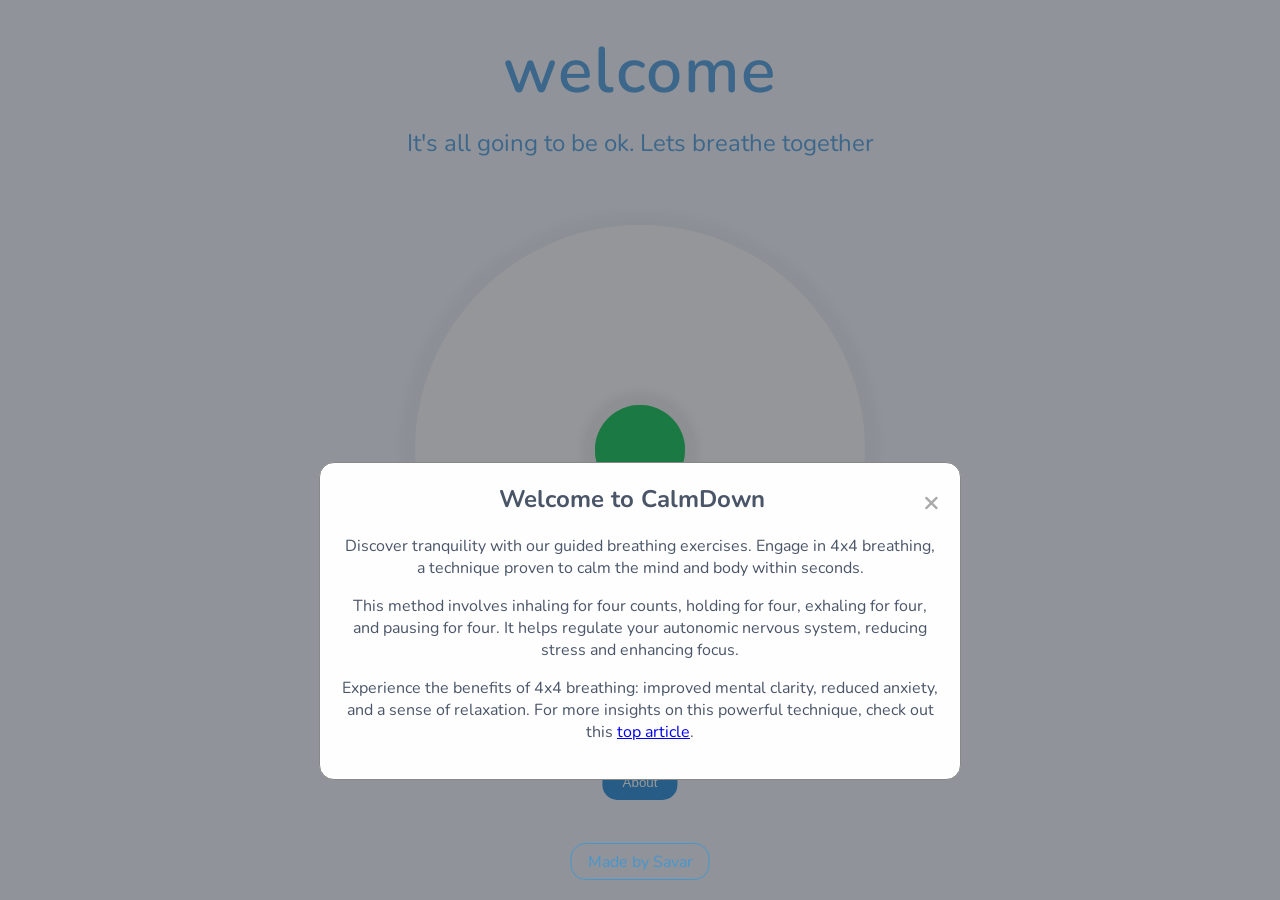
==== index.html @ cb13e7f4 "new instructions" ====
<!DOCTYPE html>
<html lang="en">
<head>
    <meta name="viewport" content="width=device-width, initial-scale=1.0">
    <title>CalmDown: Find Your Calm with Guided Breathing Exercises | CalmDown</title>
    <meta name="description" content="CalmDown helps you reduce anxiety and enhance relaxation with guided breathing exercises and soothing visuals. Track your progress and stay accountable to your calming practices.">
    <link rel="canonical" href="https://calmdown.me">
    <meta name="robots" content="index, follow">
    <meta property="og:title" content="CalmDown: Find Your Calm with Guided Breathing Exercises">
    <meta property="og:description" content="Reduce anxiety and enhance relaxation with guided breathing exercises and soothing visuals.">
    <meta property="og:url" content="https://calmdown.me">
    <meta property="og:type" content="website">
    <meta name="twitter:card" content="summary_large_image">
    <meta name="twitter:title" content="CalmDown: Find Your Calm with Guided Breathing Exercises">
    <meta name="twitter:description" content="Reduce anxiety and enhance relaxation with guided breathing exercises and soothing visuals.">
    <link rel="stylesheet" href="styles/styles.css">
        <link rel="stylesheet" href="styles/mobilestyles.css">
    <link href="https://fonts.googleapis.com/css2?family=Nunito:wght@300;400;600;700&display=swap" rel="stylesheet">
    <link rel="icon" href="media/img/icon.png" type="image/png">
</head>
<body>
    <div id="calmSubtitle">It's all going to be ok. Lets breathe together</div>
    
    <div id="calmTitle">welcome</div>

    <!-- Instructions Modal -->
<!-- Updated Instructions Modal -->
<div id="instructions-modal" class="modal">
    <div class="modal-content">
        <span id="close-instructions" class="close">&times;</span>
        <h2>Welcome to CalmDown</h2>
        <p>Discover tranquility with our guided breathing exercises. Engage in 4x4 breathing, a technique proven to calm the mind and body within seconds.</p>
        <p>This method involves inhaling for four counts, holding for four, exhaling for four, and pausing for four. It helps regulate your autonomic nervous system, reducing stress and enhancing focus.</p>
        <p>Experience the benefits of 4x4 breathing: improved mental clarity, reduced anxiety, and a sense of relaxation. For more insights on this powerful technique, check out this <a href="https://www.medicinenet.com/why_do_navy_seals_use_box_breathing/article.htm" target="_blank">top article</a>.</p>
    </div>
</div>

    <!-- Open Instructions Button -->
    <button id="open-instructions">About</button>

    <div id="link">
        <a href="https://savarsareen.com" target="_blank">Made by Savar</a>
    </div>

    <div id="app">
        <div id="breather-extension-overlay">
            <div id="breather-extension-content">
                <!-- <div id="exercise-selector" style="margin-top: 15px;">
                    <label for="exercise-dropdown">Choose Exercise:</label>
                    <select id="exercise-dropdown">
                        <option value="anxiety">Box Breathing (4-4-4-4)</option>
                        <option value="deepRelax">Deep Relaxation (5-5-5-5)</option>
                    </select>
                </div> -->

                <div class="circle-container">
                    <div id="breather-extension-circle"></div>
                    <div id="breather-extension-outline-circle-small"></div>
                    <div id="breather-extension-outline-circle-big"></div>
                </div>

                <div id="breather-extension-instruction"> </div>
                <div id="breather-extension-timer"></div>

                <button id="breather-extension-toggle-button">Start</button>

                <div id="points-display"></div>
                <div id="cycle-display"></div>

                <!-- <button id="dark-mode-toggle">Toggle Dark Mode</button> -->

                <!-- Add this within the body, preferably inside #breather-extension-content -->
                <audio id="guided-audio" src="media/audio/guided_breathing.mp3" preload="auto"></audio>
            </div>
        </div>
    </div>

    <!-- Countdown Overlay -->
    <div id="countdown-overlay">
        <div id="countdown-timer">starting...</div>
    </div>

    <script src="app/animationManager.js"></script>
    <script src="app/app.js"></script>
</body>
</html>
---- styles/styles.css ----
/* Global styles */
body {
  font-family: "Nunito", "Google Sans", sans-serif;
  color: #4a5568;
  margin: 0;
  padding: 0;
  transition: background-color 0.3s ease, color 0.3s ease;
  background-color: #f7fafc;
}

h2 {
  margin-top: 0;
}

#calmTitle {
  position: fixed;
  font-weight: 600;
  font-size: clamp(3rem, 6vw, 4rem);
  letter-spacing: 0.03em;
  top: 3%;
  left: 50%;
  transform: translateX(-50%);
  color: #4299e1;
  opacity: 0.8;
  z-index: 2147483659;
  text-align: center;
  transition: all 0.3s ease;
}

#calmSubtitle {  
  position: fixed;
  font-weight: 400;
  font-size: clamp(1.5rem, 2.5vw, 1.2rem);
  top: 13%;
  left: 50%;
  width: 70%;
  padding: 10px;
  color: #4299e1;
  opacity: 0.8;
  z-index: 2147483659;
  text-align: center;
  transform: translateX(-50%);
  transition: all 0.3s ease;
}

#breather-extension-overlay {
  background: #e6f7ff;
}

.dark-mode #breather-extension-overlay {
  background: #1e1612e6 !important;
  background: linear-gradient(135deg, #e6f7ff 0%, #ccddee 100%);
}

/* Overlay styles */
#breather-extension-overlay {
  position: fixed;
  inset: 0;
  background: #f0f5ff;
  display: flex;
  justify-content: center;
  align-items: center;
  z-index: 21477;
  opacity: 1;
  transition: opacity 0.3s ease-in-out, background-color 0.3s ease;
}

#breather-extension-content {
  position: relative;
  width: 100%;
  height: 100%;
  display: flex;
  flex-direction: column;
  align-items: center;
  justify-content: center;
}

.circle-container {
  position: fixed;
  display: flex;
  width: 80vmin;
  height: 80vmin;
  justify-content: center;
  align-items: center;
}

#breather-extension-circle,
#breather-extension-outline-circle-small,
#breather-extension-outline-circle-big {
  position: absolute;
  border-radius: 100%;
}

#breather-extension-circle,
#breather-extension-outline-circle-small {
  width: 10vmin;
  height: 10vmin;
}

#breather-extension-circle {
  background: #2ecc70c8;
  transition: all 4s ease-in-out, background-color 0.3s ease;
  z-index: 3;
}

#breather-extension-outline-circle-small {
  opacity: 0.1;
  background: #fff;
  z-index: 2;
}

#breather-extension-outline-circle-big {
  width: 50vmin;
  height: 50vmin;
  opacity: 0.5;
  background: #fff;
  z-index: 1;
  box-shadow:  0 0 10px 1.5vmin rgba(0, 0, 0, 0.05);
}

#breather-extension-instruction,
#breather-extension-timer {
  position: absolute;
  text-align: center;
  width: 80%;
  left: 10%;
  transition: all 0.3s ease;
}

#breather-extension-instruction {
  bottom: 30%;
  font-size: clamp(3vh, 3vw, 3vh);
  font-weight: normal;
  z-index: 9999;
  opacity: 0.6;
  transition: all 0.3s ease;
}

#breather-extension-timer {
  position: fixed;
  bottom: 50%;
  left: 50%;
  transform: translate(-50%, -30%);
  font-size: clamp(2vh, 2vw, 3vh);
  font-weight: bold;
  z-index: 9999;
  opacity: 0.6;
  width: 2.2rem;
  height: 2.2rem;
  padding: 1px;
  border-radius: 50%;
  cursor: pointer;
  transition: all 0.3s ease, background-color 0.3s ease, box-shadow 0.3s ease;
  display: flex;
  justify-content: center;
  align-items: center;
  -webkit-user-select: none;  /* Chrome all / Safari all */
  -moz-user-select: none;     /* Firefox all */
  -ms-user-select: none;      /* IE 10+ */
  user-select: none;          /* Likely future */
}

#breather-extension-timer:hover {
  opacity: .7;
  background-color: #e85b286a;
  box-shadow: 0 0 0.25em 0.25em rgba(0, 0, 0, 0.05);
}

#breather-extension-timer:active {
  animation: color 1.5s ease-out;
  animation-iteration-count: infinite;
}

@keyframes color {
  0% {
    color: #bcd7ef;
    box-shadow: 0 0 0.125em 0.125em rgba(0, 0, 0, 0.05);
  }
  50% {
    color: #000;
    box-shadow: 0 0 0.25em 0.25em rgba(0, 0, 0, 0.1);
  }
  100% {
    color: #bcd7ef;
    box-shadow: 0 0 0.125em 0.125em rgba(0, 0, 0, 0.05);
  }
}

#breather-extension-toggle-button {
  position: fixed;
  top: 50%;
  left: 50%;
  padding: 0.5em;
  font-size: 1.3rem;
  font-weight: bold;
  height: 10vmin;
  width: 10vmin;
  border: none;
  color: white;
  cursor: pointer;
  border-radius: 100%;
  z-index: 99999;
  background-color: #2ecc71;
  box-shadow:  0 0 10px 1.5vmin rgba(0, 0, 0, 0.05);
  transform: translate(-50%, -50%);
  transition: all 0.1s ease;
  color: #00000000;
}

#breather-extension-toggle-button:hover {
  transform: translate(-50%, -50%) scale(1.05);
  box-shadow: inset 6px rgba(0, 0, 0, 0.4);
  opacity: .7;
  transition: all 0.1s ease;
}

.dark-mode #breather-extension-toggle-button:hover {
  opacity: .7;
  transition: all 0.1s ease;
}

#breather-extension-toggle-button.stop {
  background-color: #e85b28;
}

@keyframes pulse {
  0% {
    transform: translate(-50%, -50%) scale(1);
  }
  50% {
    transform: translate(-50%, -50%) scale(1.05);
  }
  100% {
    transform: translate(-50%, -50%) scale(1);
  }
}

#breather-extension-toggle-button.pulsing {
  animation: pulse 1s infinite;
}


/* Dark mode styles */  
body.dark-mode {
  color: #e0e0e0;
}

.dark-mode #breather-extension-overlay {
  background: #1e1612e6 !important;
  background: linear-gradient(135deg, #f0f5ff 0%, #e0eafc 100%);
}

.dark-mode #breather-extension-circle {
  background: #2196F3;
}

.dark-mode #breather-extension-outline-circle-small,
.dark-mode #breather-extension-outline-circle-big {
  background: #6e6c66;
}

.dark-mode #breather-extension-toggle-button {
  background-color: #2ba520bd;
  color: #00000000;
}

.dark-mode #breather-extension-toggle-button.stop {
  background-color: #e24e53;
  color: #00000000;
}


footer {
  z-index: 214748365999; /* Increased z-index to be above the overlay */
  position: fixed;
  margin: 0;
  font-size: clamp(.8rem, 1vw, 1rem);
  margin-left: 20px;
  right: 23px;
  bottom: 15px;
}

#link {
  position: fixed;
  bottom: 20px;
  left: 50%;
  z-index: 2147483648;
  padding: 0.4em 1em;
  border-radius: 15px;
  font-size: 1rem;
  text-align: center;
  opacity: .8;
  border: #3498db 1px solid;
  transform: translateX(-50%);
  transition: all 0.3s ease;
}

#link a {
  color: #3498db;
  text-decoration: none;
}

#link:hover {
  background-color: white;
  font-size: 1.1rem;
  transform: all 0.5s ease;
}

body.dark-mode #link {
  border-color: #f5f5f5;
}

body.dark-mode #link a {
  color: #f5f5f5;
}

#countdown-overlay {
  position: fixed;
  top: 0;
  left: 0;
  width: 100vw;
  height: 100vh;
  background-color: rgba(240, 245, 255, 0.9);
  display: flex;
  flex-direction: column;
  justify-content: center;
  align-items: center;
  z-index: 2147483648;
  opacity: 0;
  pointer-events: none;
  transition: opacity 0.3s ease;
}

#countdown-overlay > * {
  position: absolute;
  top: 50%;
  left: 50%;
  transform: translate(-50%, -50%);
}

#countdown-overlay.visible {
  opacity: 1;
  pointer-events: auto;
}

#countdown-message {
  top: 40%;
  text-align: center;
  font-size: 1.6rem;
  margin-bottom: 20px;
  transition: all 0.3s ease;
}

#countdown-timer {
  font-size: 3rem;
  font-weight: bold;
  transition: all 0.3s ease;
}

.dark-mode #countdown-overlay {
  background-color: rgba(0, 0, 0, 0.8);
}

@keyframes breathe {
  0%, 100% { transform: scale(1); opacity: 1; }
  50% { transform: scale(1.1) translateX(0) translatey(0); opacity: .7; }
}


/* Modal styles */
.modal {
    display: none;
    position: fixed;
    z-index: 2147483649;
    left: 0;
    top: 0;
    width: 100%;
    height: 100%;
    overflow: auto;
    background-color: rgba(0,0,0,0.4);
    transition: opacity 0.3s ease;
    opacity: 0;
    pointer-events: none;
}

.modal.visible {
    display: block;
    opacity: 1;
    pointer-events: auto;
}

.modal-content {
    text-align: center;
    
    background-color: #fefefe;
    top: 30%;
    margin: 15% auto;
    padding: 20px;
    border: 1px solid #888;
    width: 80%;
    max-width: 600px;
    border-radius: 15px;
    position: relative;
}

.close {
    color: #aaa;
    float: right;
    font-size: 28px;
    font-weight: bold;
    cursor: pointer;
}

.close:hover,
.close:focus {
    color: #000;
    text-decoration: none;
    cursor: pointer;
}

#open-instructions {
    position: fixed;
    bottom: 100px;
    right: 50%;
    transform: translateX(50%);
    padding: 10px 20px;
    background-color: #4299e1;
    color: white;
    border: none;
    border-radius: 15px;
    cursor: pointer;
    z-index: 999999;
}

#open-instructions:hover {
    background-color: #3182ce;
}

/* Dark mode styles for modal */
.dark-mode .modal-content {
    background-color: #2d3748;
    color: #f7fafc;
}

.dark-mode .close {
    color: #f7fafc;
}

.dark-mode .close:hover,
.dark-mode .close:focus {
    color: #fff;
}

.dark-mode #open-instructions {
    background-color: #2b6cb0;
}

.dark-mode #open-instructions:hover {
    background-color: #2c5282;
}
---- styles/mobilestyles.css ----
/* Media queries for responsiveness */
@media (max-width: 767px) {
  #link { 
    bottom: 10px;
    font-size: 1rem; /* Slightly increased from 0.9rem */
  }

  #breather-extension-toggle-button {
    font-size: 1.1rem; /* Slightly increased from 1rem */
    padding: 0.5rem 0;
    color: #00000000;
  }

  #breather-extension-circle, #breather-extension-outline-circle-small, #breather-extension-toggle-button {
    width: 15vmin;
    height: 15vmin;
  }
  
  #breather-extension-outline-circle-big {
    width: 60vmin;
    height: 60vmin;
  }


  #calmTitle, #breather-extension-instruction {
    font-size: clamp(2.5rem, 4vw, 3.5rem); /* Increased from 2rem, 4vw, 3rem */
    top: 9%;
    width: 80%;
  }

  #calmSubtitle, #breather-extension-timer {
    font-size: clamp(1.7rem, 2.5vw, 1.7rem); 
    top: 20%; 
  }
  
  #open-instructions {
    font-size: .8rem;
    bottom: 55px;
  }
  
  #link {
    font-size: .9rem;
    bottom: 10px;
  }
}
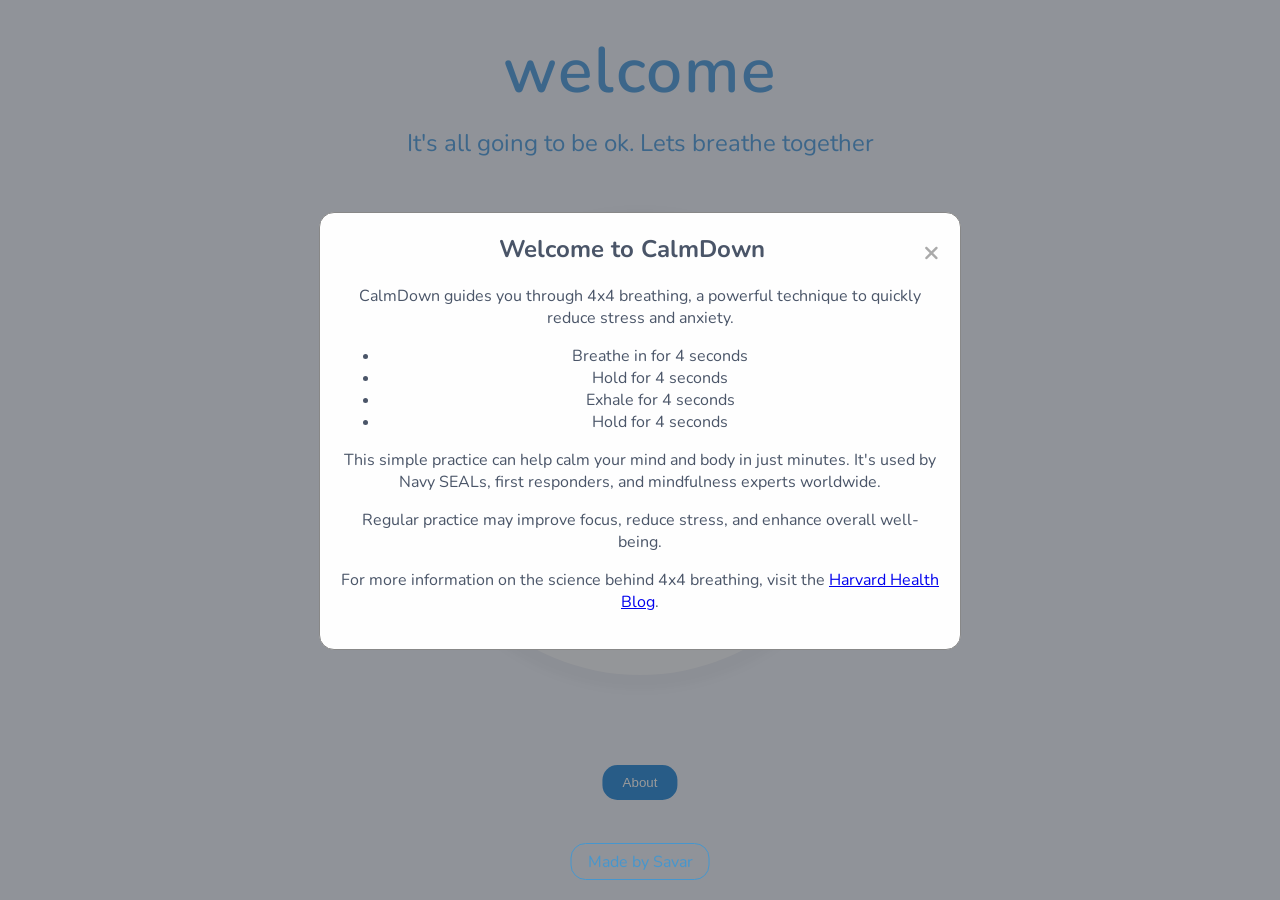
==== commit 6fc980d0: "I meant about" ====
--- a/index.html
+++ b/index.html
@@ -28,10 +28,17 @@
 <div id="instructions-modal" class="modal">
     <div class="modal-content">
         <span id="close-instructions" class="close">&times;</span>
-        <h2>Welcome to CalmDown</h2>
-        <p>Discover tranquility with our guided breathing exercises. Engage in 4x4 breathing, a technique proven to calm the mind and body within seconds.</p>
-        <p>This method involves inhaling for four counts, holding for four, exhaling for four, and pausing for four. It helps regulate your autonomic nervous system, reducing stress and enhancing focus.</p>
-        <p>Experience the benefits of 4x4 breathing: improved mental clarity, reduced anxiety, and a sense of relaxation. For more insights on this powerful technique, check out this <a href="https://www.medicinenet.com/why_do_navy_seals_use_box_breathing/article.htm" target="_blank">top article</a>.</p>
+          <h2>Welcome to CalmDown</h2>
+  <p>CalmDown guides you through 4x4 breathing, a powerful technique to quickly reduce stress and anxiety.</p>
+  <ul>
+    <li>Breathe in for 4 seconds</li>
+    <li>Hold for 4 seconds</li>
+    <li>Exhale for 4 seconds</li>
+    <li>Hold for 4 seconds</li>
+  </ul>
+  <p>This simple practice can help calm your mind and body in just minutes. It's used by Navy SEALs, first responders, and mindfulness experts worldwide.</p>
+  <p>Regular practice may improve focus, reduce stress, and enhance overall well-being.</p>
+  <p>For more information on the science behind 4x4 breathing, visit the <a href="https://www.health.harvard.edu/blog/ease-anxiety-and-stress-take-a-deep-breath-2018042313646" target="_blank" rel="noopener noreferrer">Harvard Health Blog</a>.</p>
     </div>
 </div>
 
--- a/styles/styles.css
+++ b/styles/styles.css
@@ -393,7 +393,7 @@
     text-align: center;
     
     background-color: #fefefe;
-    top: 30%;
+    top: 20px;
     margin: 15% auto;
     padding: 20px;
     border: 1px solid #888;
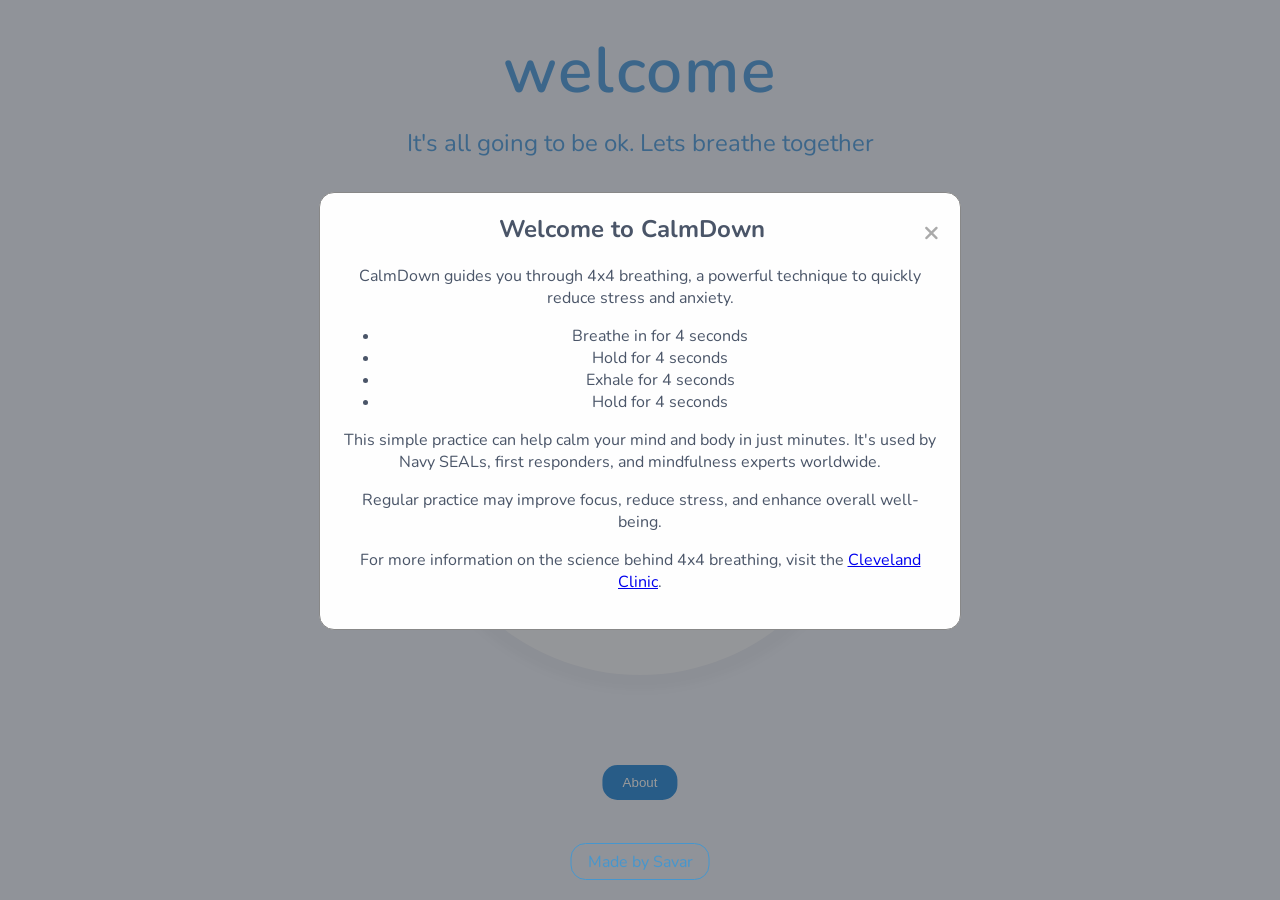
==== commit f5f08d92: "updated about with wokring links" ====
--- a/index.html
+++ b/index.html
@@ -38,7 +38,7 @@
   </ul>
   <p>This simple practice can help calm your mind and body in just minutes. It's used by Navy SEALs, first responders, and mindfulness experts worldwide.</p>
   <p>Regular practice may improve focus, reduce stress, and enhance overall well-being.</p>
-  <p>For more information on the science behind 4x4 breathing, visit the <a href="https://www.health.harvard.edu/blog/ease-anxiety-and-stress-take-a-deep-breath-2018042313646" target="_blank" rel="noopener noreferrer">Harvard Health Blog</a>.</p>
+  <p>For more information on the science behind 4x4 breathing, visit the <a href="https://health.clevelandclinic.org/box-breathing-benefits" target="_blank" rel="noopener noreferrer">Cleveland Clinic</a>.</p>
     </div>
 </div>
 
--- a/styles/styles.css
+++ b/styles/styles.css
@@ -393,7 +393,6 @@
     text-align: center;
     
     background-color: #fefefe;
-    top: 20px;
     margin: 15% auto;
     padding: 20px;
     border: 1px solid #888;
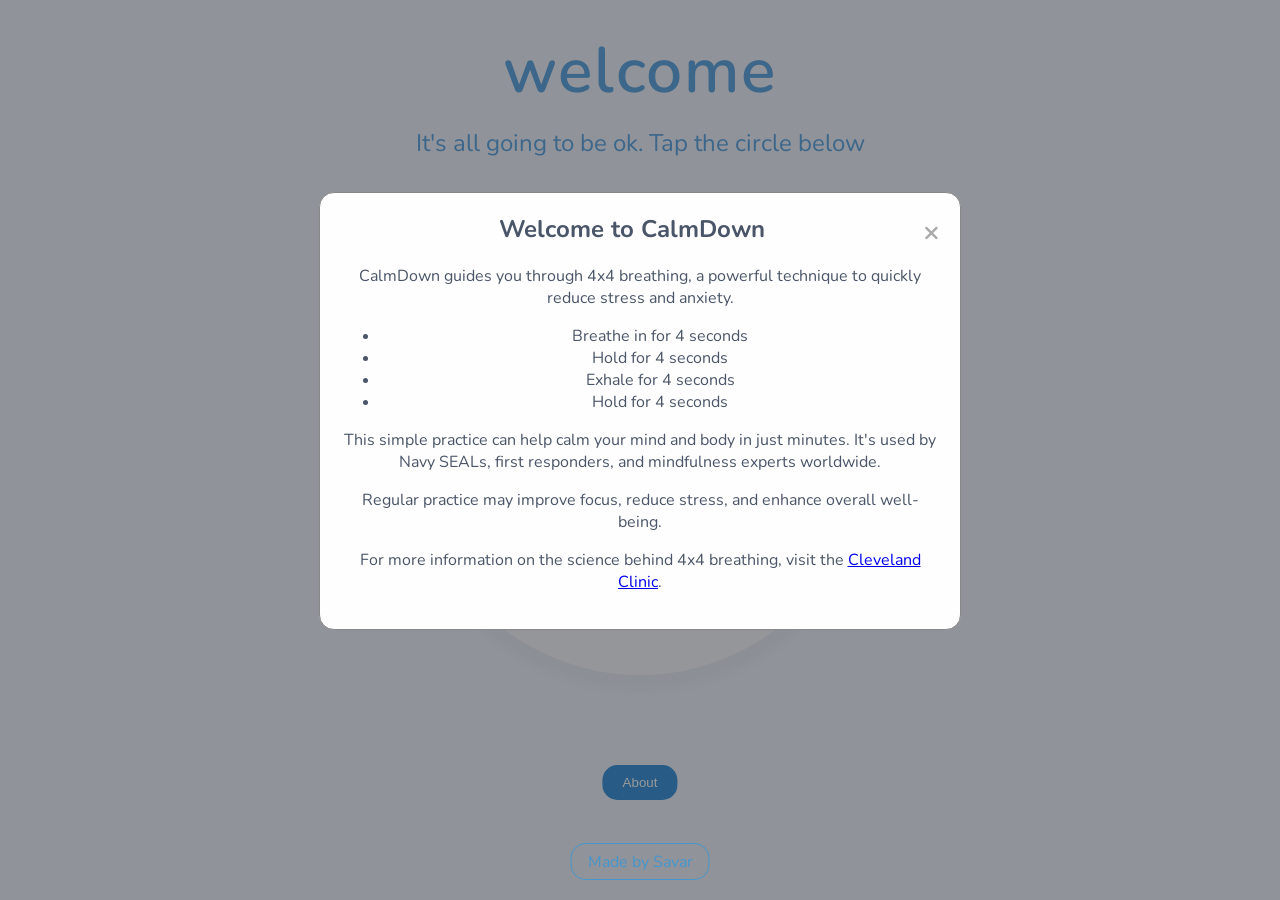
==== commit 6b7c4891: "almost there" ====
--- a/index.html
+++ b/index.html
@@ -19,7 +19,7 @@
     <link rel="icon" href="media/img/icon.png" type="image/png">
 </head>
 <body>
-    <div id="calmSubtitle">It's all going to be ok. Lets breathe together</div>
+    <div id="calmSubtitle">It's all going to be ok. Tap the circle below</div>
     
     <div id="calmTitle">welcome</div>
 
--- a/styles/mobilestyles.css
+++ b/styles/mobilestyles.css
@@ -30,7 +30,7 @@
 
   #calmSubtitle, #breather-extension-timer {
     font-size: clamp(1.7rem, 2.5vw, 1.7rem); 
-    top: 20%; 
+    top: 18%; 
   }
   
   #open-instructions {
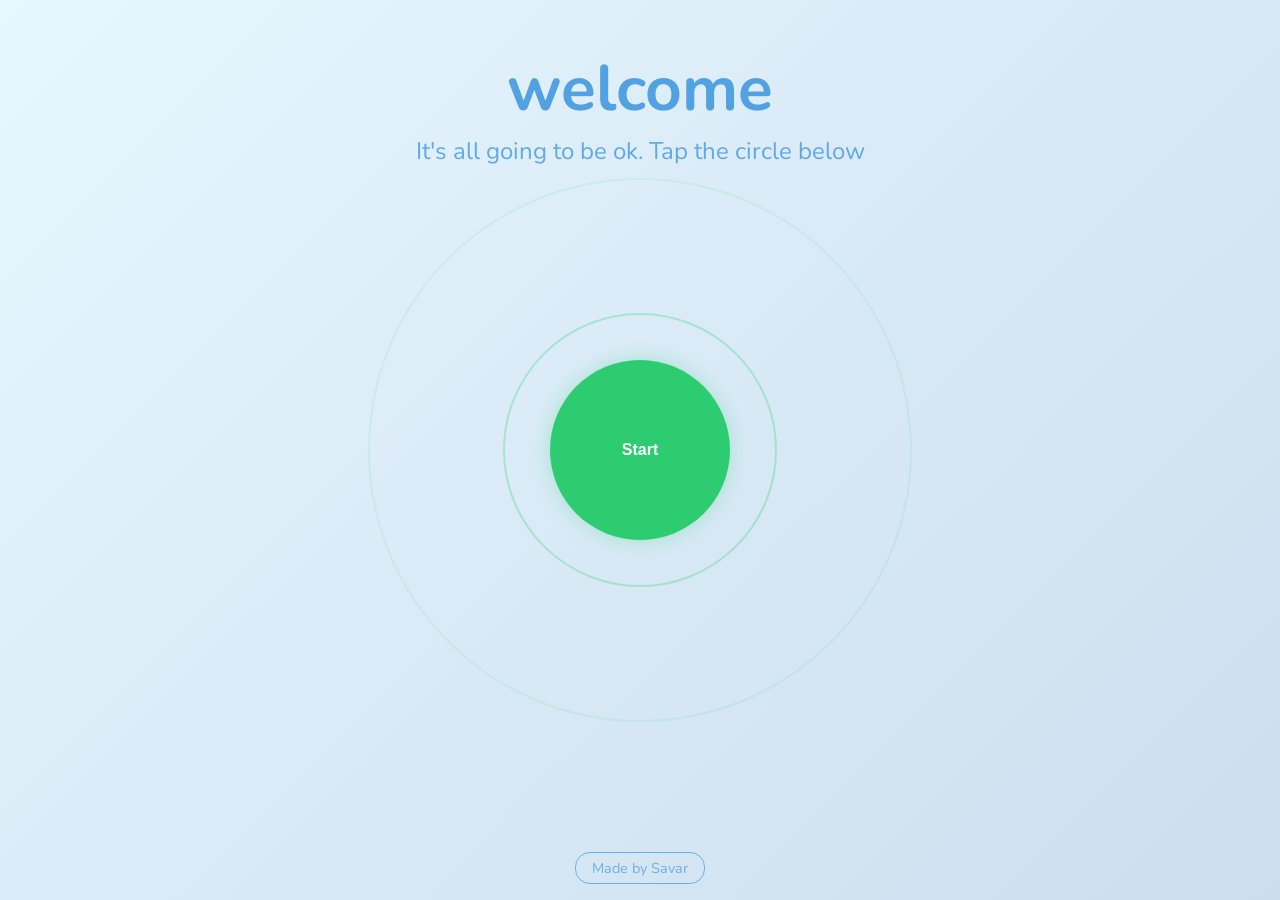
==== commit 4a1a4bc5: "maybe" ====
--- a/index.html
+++ b/index.html
@@ -43,7 +43,7 @@
 </div>
 
     <!-- Open Instructions Button -->
-    <button id="open-instructions">About</button>
+    <button id="about">About</button>
 
     <div id="link">
         <a href="https://savarsareen.com" target="_blank">Made by Savar</a>
--- a/styles/styles.css
+++ b/styles/styles.css
@@ -1,85 +1,60 @@
 /* Global styles */
 body {
-  font-family: "Nunito", "Google Sans", sans-serif;
+  font-family: "Nunito", sans-serif;
   color: #4a5568;
   margin: 0;
   padding: 0;
   transition: background-color 0.3s ease, color 0.3s ease;
-  background-color: #f7fafc;
-}
-
-h2 {
-  margin-top: 0;
-}
-
+  background-color: #f0f5ff;
+}
+
+/* Typography */
 #calmTitle {
-  position: fixed;
-  font-weight: 600;
+  font-weight: 700;
   font-size: clamp(3rem, 6vw, 4rem);
-  letter-spacing: 0.03em;
-  top: 3%;
-  left: 50%;
-  transform: translateX(-50%);
+  color: #4299e1;
+  opacity: 0.9;
+  text-align: center;
+  position: fixed;
+  top: 5%;
+  left: 50%;
+  transform: translateX(-50%);
+  z-index: 2147483659;
+  transition: all 0.3s ease;
+}
+
+#calmSubtitle {
+  font-weight: 400;
+  font-size: clamp(1.2rem, 2.5vw, 1.5rem);
   color: #4299e1;
   opacity: 0.8;
+  text-align: center;
+  position: fixed;
+  top: 15%;
+  left: 50%;
+  width: 80%;
+  transform: translateX(-50%);
   z-index: 2147483659;
-  text-align: center;
-  transition: all 0.3s ease;
-}
-
-#calmSubtitle {  
-  position: fixed;
-  font-weight: 400;
-  font-size: clamp(1.5rem, 2.5vw, 1.2rem);
-  top: 13%;
-  left: 50%;
-  width: 70%;
-  padding: 10px;
-  color: #4299e1;
-  opacity: 0.8;
-  z-index: 2147483659;
-  text-align: center;
-  transform: translateX(-50%);
-  transition: all 0.3s ease;
-}
-
+  transition: all 0.3s ease;
+}
+
+/* Breathing circle */
 #breather-extension-overlay {
-  background: #e6f7ff;
-}
-
-.dark-mode #breather-extension-overlay {
-  background: #1e1612e6 !important;
   background: linear-gradient(135deg, #e6f7ff 0%, #ccddee 100%);
-}
-
-/* Overlay styles */
-#breather-extension-overlay {
   position: fixed;
   inset: 0;
-  background: #f0f5ff;
   display: flex;
   justify-content: center;
   align-items: center;
   z-index: 21477;
-  opacity: 1;
   transition: opacity 0.3s ease-in-out, background-color 0.3s ease;
 }
 
-#breather-extension-content {
+.circle-container {
   position: relative;
-  width: 100%;
-  height: 100%;
-  display: flex;
-  flex-direction: column;
-  align-items: center;
-  justify-content: center;
-}
-
-.circle-container {
-  position: fixed;
-  display: flex;
   width: 80vmin;
   height: 80vmin;
+  display: flex;
   justify-content: center;
   align-items: center;
 }
@@ -88,230 +63,176 @@
 #breather-extension-outline-circle-small,
 #breather-extension-outline-circle-big {
   position: absolute;
-  border-radius: 100%;
-}
-
-#breather-extension-circle,
+  border-radius: 50%;
+  transition: all 2s ease-in-out;
+}
+
+#breather-extension-circle {
+  width: 20vmin;
+  height: 20vmin;
+  background: #2ecc71;
+  z-index: 3;
+  box-shadow: 0 0 20px rgba(46, 204, 113, 0.3);
+}
+
 #breather-extension-outline-circle-small {
-  width: 10vmin;
-  height: 10vmin;
-}
-
-#breather-extension-circle {
-  background: #2ecc70c8;
-  transition: all 4s ease-in-out, background-color 0.3s ease;
-  z-index: 3;
-}
-
-#breather-extension-outline-circle-small {
-  opacity: 0.1;
-  background: #fff;
+  width: 30vmin;
+  height: 30vmin;
+  border: 2px solid rgba(46, 204, 113, 0.3);
   z-index: 2;
 }
 
 #breather-extension-outline-circle-big {
-  width: 50vmin;
-  height: 50vmin;
-  opacity: 0.5;
-  background: #fff;
+  width: 60vmin;
+  height: 60vmin;
+  border: 2px solid rgba(46, 204, 113, 0.1);
   z-index: 1;
-  box-shadow:  0 0 10px 1.5vmin rgba(0, 0, 0, 0.05);
-}
-
+}
+
+/* Instructions and timer */
 #breather-extension-instruction,
 #breather-extension-timer {
   position: absolute;
   text-align: center;
   width: 80%;
-  left: 10%;
+  left: 50%;
+  transform: translateX(-50%);
   transition: all 0.3s ease;
 }
 
 #breather-extension-instruction {
-  bottom: 30%;
-  font-size: clamp(3vh, 3vw, 3vh);
-  font-weight: normal;
-  z-index: 9999;
+  bottom: 25%;
+  font-size: clamp(1rem, 3vw, 1.5rem);
+  opacity: 0.8;
+}
+
+#breather-extension-timer {
+  top: 20%;
+  font-size: clamp(1.5rem, 4vw, 2.5rem);
+  font-weight: bold;
   opacity: 0.6;
-  transition: all 0.3s ease;
-}
-
-#breather-extension-timer {
+}
+
+/* Buttons */
+#breather-extension-toggle-button{
+  padding: 0.8em 1.5em;
+  font-size: 1rem;
+  font-weight: bold;
+  border: none;
+  border-radius: 25px;
+  cursor: pointer;
+  transition: all 0.3s ease;
+}
+
+#breather-extension-toggle-button {
   position: fixed;
   bottom: 50%;
   left: 50%;
-  transform: translate(-50%, -30%);
-  font-size: clamp(2vh, 2vw, 3vh);
-  font-weight: bold;
-  z-index: 9999;
-  opacity: 0.6;
-  width: 2.2rem;
-  height: 2.2rem;
-  padding: 1px;
-  border-radius: 50%;
+  transform: translate(-50%, 50%);
+  color: white;
+  background-color: rgba(0, 0, 0, 0);
+  z-index:999999;
+}
+
+#open-instructions {
+  position: fixed;
+  bottom: 5%;
+  left: 50%;
+  transform: translateX(-50%);
+  background-color: #4299e1;
+  color: white;
+}
+
+#breather-extension-toggle-button:hover,
+#open-instructions:hover {
+  opacity: 0.9;
+}
+
+/* Modal */
+.modal {
+  display: none;
+  position: fixed;
+  z-index: 2147483649;
+  left: 0;
+  top: 0;
+  width: 100%;
+  height: 100%;
+  overflow: auto;
+  background-color: rgba(0,0,0,0.4);
+  transition: opacity 0.3s ease;
+}
+
+.modal-content {
+  background-color: #fefefe;
+  margin: 15% auto;
+  padding: 20px;
+  border: 1px solid #888;
+  width: 80%;
+  max-width: 600px;
+  border-radius: 15px;
+  position: relative;
+}
+
+.close {
+  color: #aaa;
+  float: right;
+  font-size: 28px;
+  font-weight: bold;
   cursor: pointer;
-  transition: all 0.3s ease, background-color 0.3s ease, box-shadow 0.3s ease;
-  display: flex;
-  justify-content: center;
-  align-items: center;
-  -webkit-user-select: none;  /* Chrome all / Safari all */
-  -moz-user-select: none;     /* Firefox all */
-  -ms-user-select: none;      /* IE 10+ */
-  user-select: none;          /* Likely future */
-}
-
-#breather-extension-timer:hover {
-  opacity: .7;
-  background-color: #e85b286a;
-  box-shadow: 0 0 0.25em 0.25em rgba(0, 0, 0, 0.05);
-}
-
-#breather-extension-timer:active {
-  animation: color 1.5s ease-out;
-  animation-iteration-count: infinite;
-}
-
-@keyframes color {
-  0% {
-    color: #bcd7ef;
-    box-shadow: 0 0 0.125em 0.125em rgba(0, 0, 0, 0.05);
-  }
-  50% {
-    color: #000;
-    box-shadow: 0 0 0.25em 0.25em rgba(0, 0, 0, 0.1);
-  }
-  100% {
-    color: #bcd7ef;
-    box-shadow: 0 0 0.125em 0.125em rgba(0, 0, 0, 0.05);
-  }
-}
-
-#breather-extension-toggle-button {
-  position: fixed;
-  top: 50%;
-  left: 50%;
-  padding: 0.5em;
-  font-size: 1.3rem;
-  font-weight: bold;
-  height: 10vmin;
-  width: 10vmin;
-  border: none;
-  color: white;
-  cursor: pointer;
-  border-radius: 100%;
-  z-index: 99999;
-  background-color: #2ecc71;
-  box-shadow:  0 0 10px 1.5vmin rgba(0, 0, 0, 0.05);
-  transform: translate(-50%, -50%);
-  transition: all 0.1s ease;
-  color: #00000000;
-}
-
-#breather-extension-toggle-button:hover {
-  transform: translate(-50%, -50%) scale(1.05);
-  box-shadow: inset 6px rgba(0, 0, 0, 0.4);
-  opacity: .7;
-  transition: all 0.1s ease;
-}
-
-.dark-mode #breather-extension-toggle-button:hover {
-  opacity: .7;
-  transition: all 0.1s ease;
-}
-
-#breather-extension-toggle-button.stop {
-  background-color: #e85b28;
-}
-
-@keyframes pulse {
-  0% {
-    transform: translate(-50%, -50%) scale(1);
-  }
-  50% {
-    transform: translate(-50%, -50%) scale(1.05);
-  }
-  100% {
-    transform: translate(-50%, -50%) scale(1);
-  }
-}
-
-#breather-extension-toggle-button.pulsing {
-  animation: pulse 1s infinite;
-}
-
-
-/* Dark mode styles */  
+}
+
+/* Footer */
+#link {
+  position: fixed;
+  bottom: 1rem;
+  left: 50%;
+  transform: translateX(-50%);
+  font-size: 0.9rem;
+  opacity: 0.7;
+  z-index: 2147483648;
+  border-radius: 15px;
+  padding: 0.3rem 1rem;
+  border: 1px solid #4299e1;
+}
+
+#link a {
+  color: #4299e1;
+  text-decoration: none;
+}
+
+/* Dark mode */
 body.dark-mode {
-  color: #e0e0e0;
-}
-
-.dark-mode #breather-extension-overlay {
-  background: #1e1612e6 !important;
-  background: linear-gradient(135deg, #f0f5ff 0%, #e0eafc 100%);
-}
-
-.dark-mode #breather-extension-circle {
-  background: #2196F3;
-}
-
-.dark-mode #breather-extension-outline-circle-small,
-.dark-mode #breather-extension-outline-circle-big {
-  background: #6e6c66;
-}
-
-.dark-mode #breather-extension-toggle-button {
-  background-color: #2ba520bd;
-  color: #00000000;
-}
-
-.dark-mode #breather-extension-toggle-button.stop {
-  background-color: #e24e53;
-  color: #00000000;
-}
-
-
-footer {
-  z-index: 214748365999; /* Increased z-index to be above the overlay */
-  position: fixed;
-  margin: 0;
-  font-size: clamp(.8rem, 1vw, 1rem);
-  margin-left: 20px;
-  right: 23px;
-  bottom: 15px;
-}
-
-#link {
-  position: fixed;
-  bottom: 20px;
-  left: 50%;
-  z-index: 2147483648;
-  padding: 0.4em 1em;
-  border-radius: 15px;
-  font-size: 1rem;
-  text-align: center;
-  opacity: .8;
-  border: #3498db 1px solid;
-  transform: translateX(-50%);
-  transition: all 0.3s ease;
-}
-
-#link a {
-  color: #3498db;
-  text-decoration: none;
-}
-
-#link:hover {
-  background-color: white;
-  font-size: 1.1rem;
-  transform: all 0.5s ease;
-}
-
-body.dark-mode #link {
-  border-color: #f5f5f5;
-}
-
+  background-color: #1a202c;
+  color: #e2e8f0;
+}
+
+body.dark-mode #breather-extension-overlay {
+  background: linear-gradient(135deg, #2d3748 0%, #1a202c 100%);
+}
+
+body.dark-mode #breather-extension-circle {
+  background: #38a169;
+}
+
+body.dark-mode #calmTitle,
+body.dark-mode #calmSubtitle,
 body.dark-mode #link a {
-  color: #f5f5f5;
+  color: #63b3ed;
+}
+
+body.dark-mode .modal-content {
+  background-color: #2d3748;
+  color: #e2e8f0;
+}
+
+/* Animations */
+@keyframes breathe {
+  0%, 100% { transform: scale(1); }
+  50% { transform: scale(1.2); }
+}
+
+#breather-extension-circle.animate {
+  animation: breathe 8s infinite ease-in-out;
 }
 
 #countdown-overlay {
@@ -357,66 +278,6 @@
   transition: all 0.3s ease;
 }
 
-.dark-mode #countdown-overlay {
-  background-color: rgba(0, 0, 0, 0.8);
-}
-
-@keyframes breathe {
-  0%, 100% { transform: scale(1); opacity: 1; }
-  50% { transform: scale(1.1) translateX(0) translatey(0); opacity: .7; }
-}
-
-
-/* Modal styles */
-.modal {
-    display: none;
-    position: fixed;
-    z-index: 2147483649;
-    left: 0;
-    top: 0;
-    width: 100%;
-    height: 100%;
-    overflow: auto;
-    background-color: rgba(0,0,0,0.4);
-    transition: opacity 0.3s ease;
-    opacity: 0;
-    pointer-events: none;
-}
-
-.modal.visible {
-    display: block;
-    opacity: 1;
-    pointer-events: auto;
-}
-
-.modal-content {
-    text-align: center;
-    
-    background-color: #fefefe;
-    margin: 15% auto;
-    padding: 20px;
-    border: 1px solid #888;
-    width: 80%;
-    max-width: 600px;
-    border-radius: 15px;
-    position: relative;
-}
-
-.close {
-    color: #aaa;
-    float: right;
-    font-size: 28px;
-    font-weight: bold;
-    cursor: pointer;
-}
-
-.close:hover,
-.close:focus {
-    color: #000;
-    text-decoration: none;
-    cursor: pointer;
-}
-
 #open-instructions {
     position: fixed;
     bottom: 100px;
@@ -434,26 +295,3 @@
 #open-instructions:hover {
     background-color: #3182ce;
 }
-
-/* Dark mode styles for modal */
-.dark-mode .modal-content {
-    background-color: #2d3748;
-    color: #f7fafc;
-}
-
-.dark-mode .close {
-    color: #f7fafc;
-}
-
-.dark-mode .close:hover,
-.dark-mode .close:focus {
-    color: #fff;
-}
-
-.dark-mode #open-instructions {
-    background-color: #2b6cb0;
-}
-
-.dark-mode #open-instructions:hover {
-    background-color: #2c5282;
-}
--- a/styles/mobilestyles.css
+++ b/styles/mobilestyles.css
@@ -1,45 +1,49 @@
-/* Media queries for responsiveness */
-@media (max-width: 767px) {
-  #link { 
-    bottom: 10px;
-    font-size: 1rem; /* Slightly increased from 0.9rem */
+/* Responsive design */
+@media (max-width: 768px) {
+
+  .circle-container {
+    width: 90vmin;
+    height: 90vmin;
+  }
+
+  #breather-extension-circle, #breather-extension-outline-circle-small {
+    width: 22.5vmin;
+    height: 22.5vmin;
+  }
+
+  #breather-extension-outline-circle-big {
+    width: 90vmin;
+    height: 90vmin;
   }
 
   #breather-extension-toggle-button {
-    font-size: 1.1rem; /* Slightly increased from 1rem */
-    padding: 0.5rem 0;
-    color: #00000000;
+    font-size: 0.9rem;
+    padding: 0.6em 1.2em;
+  }
+  
+  
+  #calmTitle, #breather-extension-instruction {
+    font-size: clamp(2.5rem, 8vw, 3.5rem);
+    width: 80%;
+    top: 5%;
   }
 
-  #breather-extension-circle, #breather-extension-outline-circle-small, #breather-extension-toggle-button {
-    width: 15vmin;
-    height: 15vmin;
+  #calmSubtitle{
+    font-size: clamp(1rem, 4vw, 1.3rem); 
   }
   
-  #breather-extension-outline-circle-big {
-    width: 60vmin;
-    height: 60vmin;
-  }
-
-
-  #calmTitle, #breather-extension-instruction {
-    font-size: clamp(2.5rem, 4vw, 3.5rem); /* Increased from 2rem, 4vw, 3rem */
-    top: 9%;
-    width: 80%;
-  }
-
-  #calmSubtitle, #breather-extension-timer {
-    font-size: clamp(1.7rem, 2.5vw, 1.7rem); 
-    top: 18%; 
+   #breather-extension-timer {
+    font-size: clamp(2rem, 4vw, 2rem); 
+    top: 15%
   }
   
-  #open-instructions {
+  #about {
     font-size: .8rem;
     bottom: 55px;
   }
   
   #link {
     font-size: .9rem;
-    bottom: 10px;
+    bottom: 1rem;
   }
 }
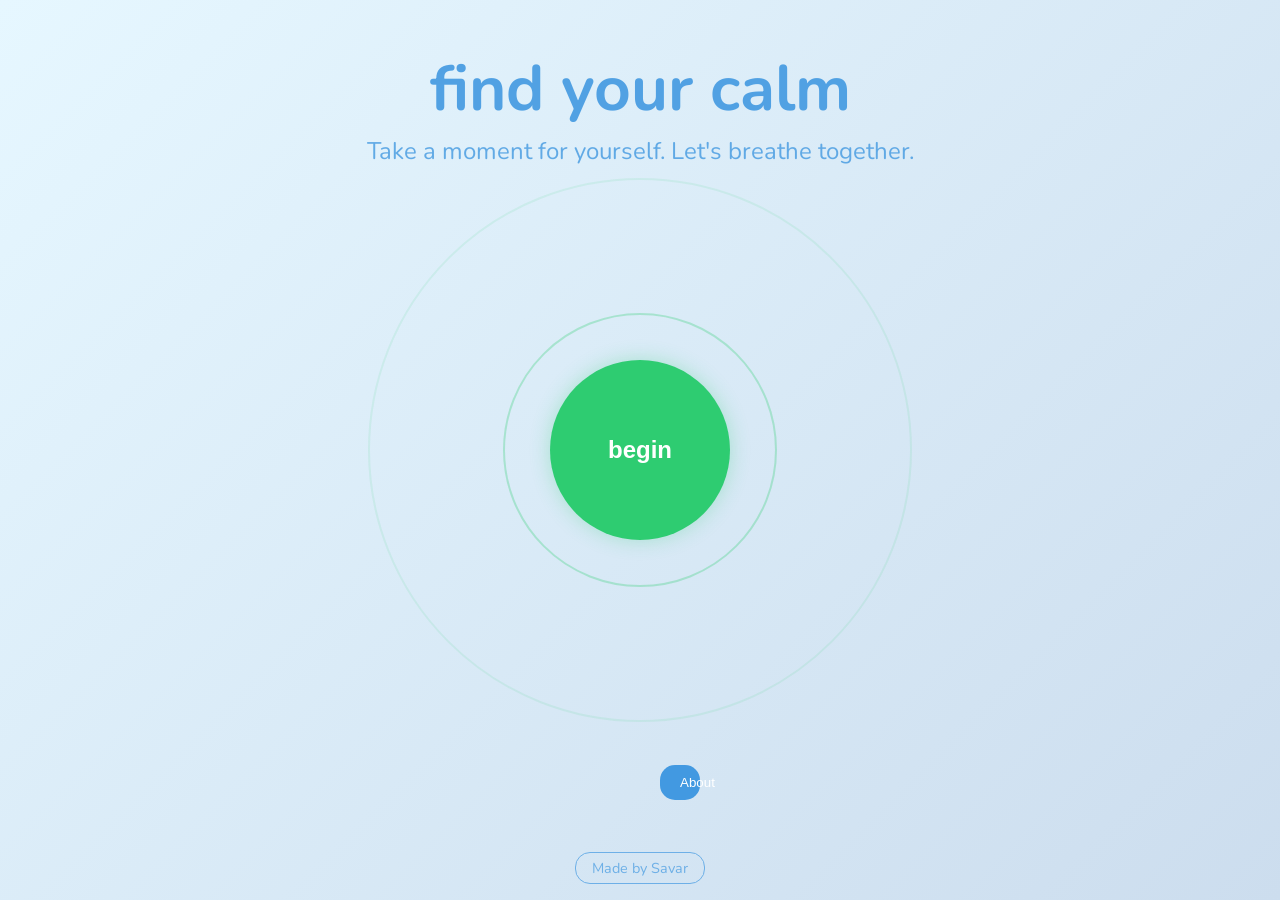
==== commit 62121cc5: "ok" ====
--- a/index.html
+++ b/index.html
@@ -19,9 +19,9 @@
     <link rel="icon" href="media/img/icon.png" type="image/png">
 </head>
 <body>
-    <div id="calmSubtitle">It's all going to be ok. Tap the circle below</div>
+    <div id="calmSubtitle">Take a moment for yourself. Let's breathe together.</div>
     
-    <div id="calmTitle">welcome</div>
+    <div id="calmTitle">find your calm</div>
 
     <!-- Instructions Modal -->
 <!-- Updated Instructions Modal -->
@@ -69,7 +69,7 @@
                 <div id="breather-extension-instruction"> </div>
                 <div id="breather-extension-timer"></div>
 
-                <button id="breather-extension-toggle-button">Start</button>
+                <button id="breather-extension-toggle-button">begin</button>
 
                 <div id="points-display"></div>
                 <div id="cycle-display"></div>
--- a/styles/styles.css
+++ b/styles/styles.css
@@ -94,6 +94,8 @@
 #breather-extension-timer {
   position: absolute;
   text-align: center;
+  color: #4299e1;
+  font-weight: bold;
   width: 80%;
   left: 50%;
   transform: translateX(-50%);
@@ -109,14 +111,13 @@
 #breather-extension-timer {
   top: 20%;
   font-size: clamp(1.5rem, 4vw, 2.5rem);
-  font-weight: bold;
   opacity: 0.6;
 }
 
 /* Buttons */
 #breather-extension-toggle-button{
   padding: 0.8em 1.5em;
-  font-size: 1rem;
+  font-size: 1.5rem;
   font-weight: bold;
   border: none;
   border-radius: 25px;
@@ -134,7 +135,7 @@
   z-index:999999;
 }
 
-#open-instructions {
+#about {
   position: fixed;
   bottom: 5%;
   left: 50%;
@@ -278,7 +279,7 @@
   transition: all 0.3s ease;
 }
 
-#open-instructions {
+#about {
     position: fixed;
     bottom: 100px;
     right: 50%;
@@ -292,6 +293,6 @@
     z-index: 999999;
 }
 
-#open-instructions:hover {
-    background-color: #3182ce;
-}
+#about:hover {
+        background-color: #3182ce;
+    }
--- a/styles/mobilestyles.css
+++ b/styles/mobilestyles.css
@@ -34,7 +34,7 @@
   
    #breather-extension-timer {
     font-size: clamp(2rem, 4vw, 2rem); 
-    top: 15%
+    top: 13%
   }
   
   #about {
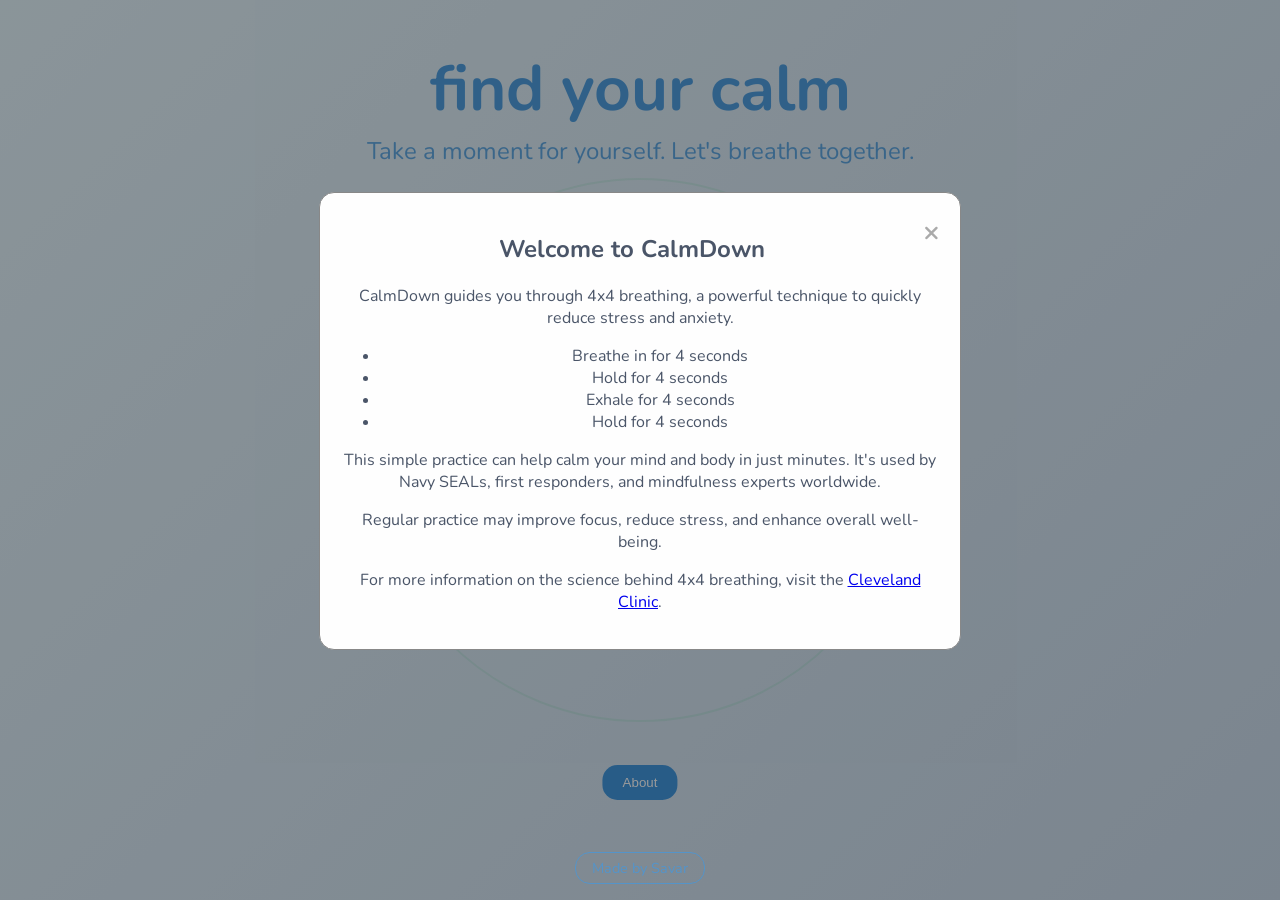
==== commit 94c2f4f8: "almost there" ====
--- a/index.html
+++ b/index.html
@@ -23,7 +23,6 @@
     
     <div id="calmTitle">find your calm</div>
 
-    <!-- Instructions Modal -->
 <!-- Updated Instructions Modal -->
 <div id="instructions-modal" class="modal">
     <div class="modal-content">
--- a/styles/styles.css
+++ b/styles/styles.css
@@ -135,51 +135,60 @@
   z-index:999999;
 }
 
-#about {
-  position: fixed;
-  bottom: 5%;
-  left: 50%;
-  transform: translateX(-50%);
-  background-color: #4299e1;
-  color: white;
-}
 
 #breather-extension-toggle-button:hover,
 #open-instructions:hover {
   opacity: 0.9;
 }
 
-/* Modal */
+/* Modal styles */
 .modal {
-  display: none;
-  position: fixed;
-  z-index: 2147483649;
-  left: 0;
-  top: 0;
-  width: 100%;
-  height: 100%;
-  overflow: auto;
-  background-color: rgba(0,0,0,0.4);
-  transition: opacity 0.3s ease;
+    display: none;
+    position: fixed;
+    z-index: 2147483649;
+    left: 0;
+    top: 0;
+    width: 100%;
+    height: 100%;
+    overflow: auto;
+    background-color: rgba(0,0,0,0.4);
+    transition: opacity 0.3s ease;
+    opacity: 0;
+    pointer-events: none;
+}
+
+.modal.visible {
+    display: block;
+    opacity: 1;
+    pointer-events: auto;
 }
 
 .modal-content {
-  background-color: #fefefe;
-  margin: 15% auto;
-  padding: 20px;
-  border: 1px solid #888;
-  width: 80%;
-  max-width: 600px;
-  border-radius: 15px;
-  position: relative;
+    text-align: center;
+    
+    background-color: #fefefe;
+    margin: 15% auto;
+    padding: 20px;
+    border: 1px solid #888;
+    width: 80%;
+    max-width: 600px;
+    border-radius: 15px;
+    position: relative;
 }
 
 .close {
-  color: #aaa;
-  float: right;
-  font-size: 28px;
-  font-weight: bold;
-  cursor: pointer;
+    color: #aaa;
+    float: right;
+    font-size: 28px;
+    font-weight: bold;
+    cursor: pointer;
+}
+
+.close:hover,
+.close:focus {
+    color: #000;
+    text-decoration: none;
+    cursor: pointer;
 }
 
 /* Footer */
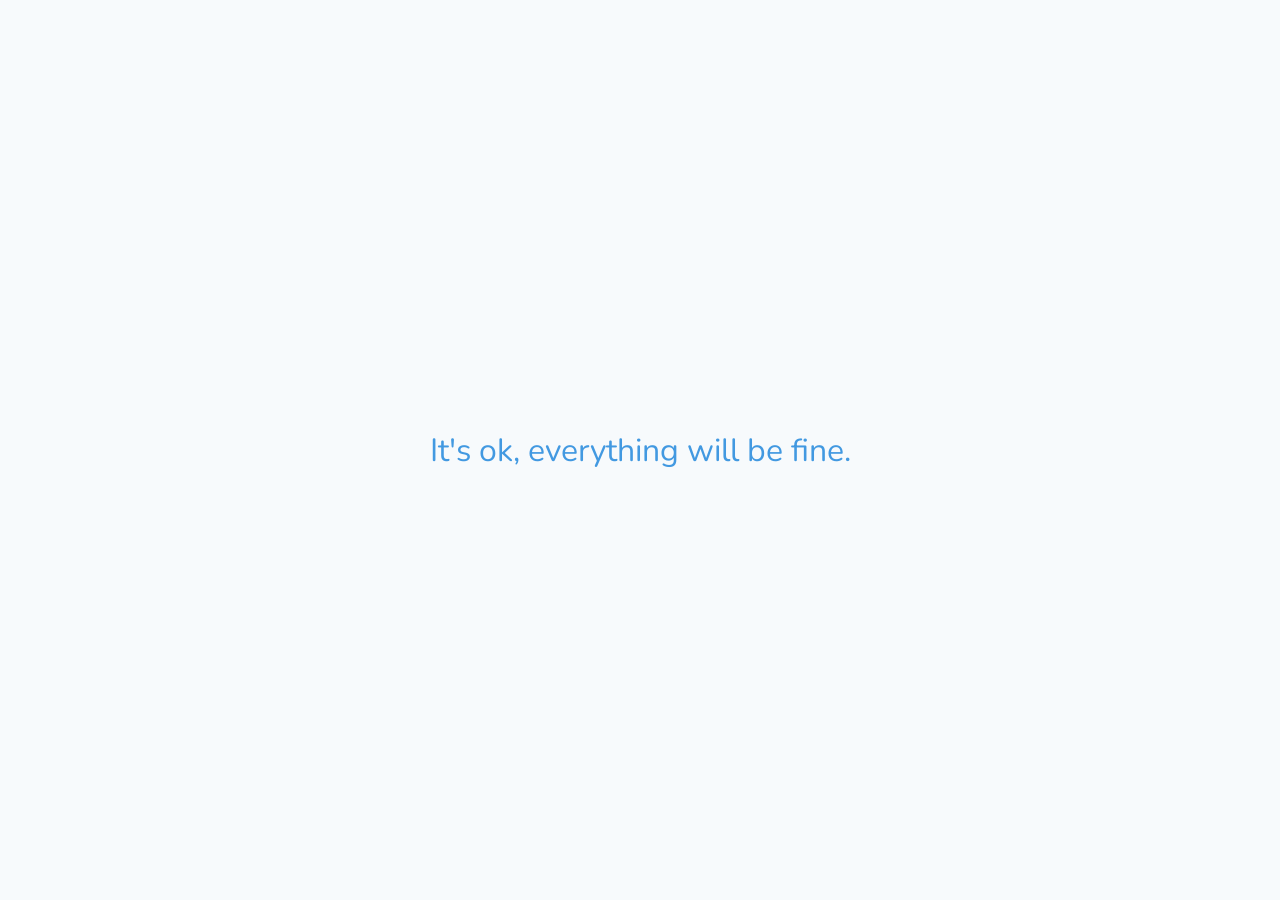
==== commit 3b18f10c: "Update styles and functionality" ====
--- a/index.html
+++ b/index.html
@@ -1,90 +1,72 @@
 <!DOCTYPE html>
 <html lang="en">
 <head>
+    <meta charset="UTF-8">
     <meta name="viewport" content="width=device-width, initial-scale=1.0">
-    <title>CalmDown: Find Your Calm with Guided Breathing Exercises | CalmDown</title>
+    <title>CalmDown: Find Your Calm with Guided Breathing Exercises</title>
+    
+    <!-- Combined meta tags for SEO -->
     <meta name="description" content="CalmDown helps you reduce anxiety and enhance relaxation with guided breathing exercises and soothing visuals. Track your progress and stay accountable to your calming practices.">
-    <link rel="canonical" href="https://calmdown.me">
     <meta name="robots" content="index, follow">
+    
+    <!-- Combined Open Graph and Twitter tags -->
     <meta property="og:title" content="CalmDown: Find Your Calm with Guided Breathing Exercises">
     <meta property="og:description" content="Reduce anxiety and enhance relaxation with guided breathing exercises and soothing visuals.">
     <meta property="og:url" content="https://calmdown.me">
     <meta property="og:type" content="website">
     <meta name="twitter:card" content="summary_large_image">
-    <meta name="twitter:title" content="CalmDown: Find Your Calm with Guided Breathing Exercises">
-    <meta name="twitter:description" content="Reduce anxiety and enhance relaxation with guided breathing exercises and soothing visuals.">
-    <link rel="stylesheet" href="styles/styles.css">
-        <link rel="stylesheet" href="styles/mobilestyles.css">
+    
+    <!-- Resources -->
+    <link rel="stylesheet" href="styles.css">
+    <link rel="preconnect" href="https://fonts.googleapis.com">
     <link href="https://fonts.googleapis.com/css2?family=Nunito:wght@300;400;600;700&display=swap" rel="stylesheet">
     <link rel="icon" href="media/img/icon.png" type="image/png">
 </head>
 <body>
-    <div id="calmSubtitle">Take a moment for yourself. Let's breathe together.</div>
-    
-    <div id="calmTitle">find your calm</div>
-
-<!-- Updated Instructions Modal -->
-<div id="instructions-modal" class="modal">
-    <div class="modal-content">
-        <span id="close-instructions" class="close">&times;</span>
-          <h2>Welcome to CalmDown</h2>
-  <p>CalmDown guides you through 4x4 breathing, a powerful technique to quickly reduce stress and anxiety.</p>
-  <ul>
-    <li>Breathe in for 4 seconds</li>
-    <li>Hold for 4 seconds</li>
-    <li>Exhale for 4 seconds</li>
-    <li>Hold for 4 seconds</li>
-  </ul>
-  <p>This simple practice can help calm your mind and body in just minutes. It's used by Navy SEALs, first responders, and mindfulness experts worldwide.</p>
-  <p>Regular practice may improve focus, reduce stress, and enhance overall well-being.</p>
-  <p>For more information on the science behind 4x4 breathing, visit the <a href="https://health.clevelandclinic.org/box-breathing-benefits" target="_blank" rel="noopener noreferrer">Cleveland Clinic</a>.</p>
-    </div>
-</div>
-
-    <!-- Open Instructions Button -->
-    <button id="about">About</button>
-
-    <div id="link">
-        <a href="https://savarsareen.com" target="_blank">Made by Savar</a>
+    <div id="loading-screen">
+        <div id="loading-message">It's ok, everything will be fine.</div>
     </div>
 
-    <div id="app">
+    <header>
+        <h1 id="calmTitle">CalmDown</h1>
+        <p id="calmSubtitle">Breathe deeply and focus on the circle</p>
+    </header>
+
+    <main id="app">
         <div id="breather-extension-overlay">
             <div id="breather-extension-content">
-                <!-- <div id="exercise-selector" style="margin-top: 15px;">
-                    <label for="exercise-dropdown">Choose Exercise:</label>
-                    <select id="exercise-dropdown">
-                        <option value="anxiety">Box Breathing (4-4-4-4)</option>
-                        <option value="deepRelax">Deep Relaxation (5-5-5-5)</option>
-                    </select>
-                </div> -->
-
                 <div class="circle-container">
                     <div id="breather-extension-circle"></div>
                     <div id="breather-extension-outline-circle-small"></div>
                     <div id="breather-extension-outline-circle-big"></div>
                 </div>
 
-                <div id="breather-extension-instruction"> </div>
+                <div id="breather-extension-instruction">Press the button to start</div>
                 <div id="breather-extension-timer"></div>
-
-                <button id="breather-extension-toggle-button">begin</button>
+                <button id="breather-extension-toggle-button">Start</button>
 
                 <div id="points-display"></div>
                 <div id="cycle-display"></div>
 
-                <!-- <button id="dark-mode-toggle">Toggle Dark Mode</button> -->
-
-                <!-- Add this within the body, preferably inside #breather-extension-content -->
                 <audio id="guided-audio" src="media/audio/guided_breathing.mp3" preload="auto"></audio>
             </div>
         </div>
-    </div>
 
-    <!-- Countdown Overlay -->
-    <div id="countdown-overlay">
-        <div id="countdown-timer">starting...</div>
-    </div>
+        <div id="countdown-overlay">
+            <div id="countdown-timer">3</div>
+        </div>
+        <section id="instructions-content">
+            <h2>The Science of Calm Breathing</h2>
+            <p>Deep, mindful breathing activates your parasympathetic nervous system - your body's natural relaxation response. By extending your exhales and breathing from your diaphragm, you can quickly lower stress hormones, decrease heart rate, and create a profound sense of peace.</p>
+            <p>As you follow the gentle rhythm of the circle, allow each breath to release tension and bring you into the present moment. Your body knows how to find balance - trust in this ancient practice that has calmed minds for thousands of years.</p>
+        </section>
+    </main>
+
+    <footer>
+        <div id="link">
+            <a href="https://savarsareen.com" target="_blank" rel="noopener">Made by Savar</a>
+        </div>
+    </footer>
 
     <script src="app/animationManager.js"></script>
     <script src="app/app.js"></script>
--- a/styles.css
+++ b/styles.css
@@ -0,0 +1,751 @@
+/* Global styles */
+body {
+  font-family: "Nunito", "Google Sans", sans-serif;
+  color: #4a5568;
+  margin: 0;
+  padding: 0;
+  transition: background-color 0.3s ease, color 0.3s ease;
+  background-color: #f7fafc;
+  overflow-x: hidden;
+}
+
+h2 {
+  margin-top: 0;
+}
+
+#calmTitle {
+  position: absolute;
+  font-weight: 600;
+  font-size: clamp(2rem, 8vw, 4rem);
+  letter-spacing: 0.03em;
+  top: 5%;
+  left: 50%;
+  transform: translateX(-50%);
+  color: #4299e1;
+  opacity: 0.8;
+  z-index: 2147483659;
+  text-align: center;
+  transition: all 0.3s ease;
+}
+
+#calmSubtitle {  
+  position: absolute;
+  font-weight: 400;
+  font-size: clamp(1rem, 3vw, 1.5rem);
+  top: 15%;
+  left: 50%;
+  padding: 0;
+  color: #4299e1;
+  opacity: 0.8;
+  z-index: 2147483659;
+  text-align: center;
+  transform: translateX(-50%);
+  transition: all 0.3s ease;
+  width: 90%;
+}
+
+#breather-extension-overlay {
+  position: relative;
+  height: 100vh;
+  width: 100%;
+  background: #f0f5ff;
+  display: flex;
+  justify-content: center;
+  align-items: center;
+  z-index: 21477;
+  opacity: 1;
+  transition: opacity 0.3s ease-in-out, background-color 0.3s ease;
+  scroll-snap-align: start;
+}
+
+#breather-extension-content {
+  position: relative;
+  width: 100%;
+  height: 100vh;
+  display: flex;
+  flex-direction: column;
+  align-items: center;
+  justify-content: center;
+}
+
+.circle-container {
+  position: relative;
+  display: flex;
+  width: 80vmin;
+  height: 80vmin;
+  justify-content: center;
+  align-items: center;
+}
+
+#breather-extension-circle,
+#breather-extension-outline-circle-small,
+#breather-extension-outline-circle-big {
+  position: absolute;
+  border-radius: 100%;
+}
+
+#breather-extension-circle,
+#breather-extension-outline-circle-small {
+  width: 10vmin;
+  height: 10vmin;
+}
+
+#breather-extension-circle {
+  background: #2ecc70c8;
+  transition: all 4s ease-in-out, background-color 0.3s ease;
+  z-index: 3;
+}
+
+#breather-extension-outline-circle-small {
+  opacity: 0.1;
+  background: #fff;
+  z-index: 2;
+}
+
+#breather-extension-outline-circle-big {
+  width: 50vmin;
+  height: 50vmin;
+  opacity: 0.5;
+  background: #fff;
+  z-index: 1;
+  box-shadow:  0 0 10px 1.5vmin rgba(0, 0, 0, 0.05);
+}
+
+#breather-extension-instruction,
+#breather-extension-timer {
+  position: absolute;
+  text-align: center;
+  width: 80%;
+  left: 10%;
+  transition: all 0.3s ease;
+}
+
+#breather-extension-instruction {
+  bottom: 25%;
+  font-size: clamp(1rem, 4vw, 1.5rem);
+  font-weight: normal;
+  z-index: 9999;
+  opacity: 0.6;
+  transition: all 0.3s ease;
+  width: 90%;
+}
+
+#breather-extension-timer {
+  position: fixed;
+  bottom: 36%;
+  left: 50%;
+  transform: translate(-50%, -30%);
+  color: #fff;
+  font-size: clamp(1.2rem, 5vw, 2rem);
+  font-weight: bold;
+  z-index: 9999;
+  opacity: 0.6;
+  width: auto;
+  height: 2.2rem;
+  padding: 10px;
+  border-radius: 50%;
+  cursor: pointer;
+  transition: all 0.3s ease, background-color 0.3s ease, box-shadow 0.3s ease;
+  display: flex;
+  justify-content: center;
+  align-items: center;
+  -webkit-user-select: none;  /* Chrome all / Safari all */
+  -moz-user-select: none;     /* Firefox all */
+  -ms-user-select: none;      /* IE 10+ */
+  user-select: none;          /* Likely future */
+}
+
+#breather-extension-timer:hover {
+  opacity: .7;
+  background-color: #e85b286a;
+  box-shadow: 0 0 0.25em 0.25em rgba(0, 0, 0, 0.05);
+}
+
+#breather-extension-timer:active {
+  animation: color 1.5s ease-out;
+  animation-iteration-count: infinite;
+}
+
+@keyframes color {
+  0% {
+    color: #bcd7ef;
+    box-shadow: 0 0 0.125em 0.125em rgba(0, 0, 0, 0.05);
+  }
+  50% {
+    color: #000;
+    box-shadow: 0 0 0.25em 0.25em rgba(0, 0, 0, 0.1);
+  }
+  100% {
+    color: #bcd7ef;
+    box-shadow: 0 0 0.125em 0.125em rgba(0, 0, 0, 0.05);
+  }
+}
+
+#breather-extension-toggle-button {
+  position: absolute;
+  top: 50%;
+  left: 50%;
+  padding: 0.5em;
+  font-size: 1.3rem;
+  font-weight: bold;
+  height: 10vmin;
+  width: 10vmin;
+  border: none;
+  cursor: pointer;
+  border-radius: 100%;
+  z-index: 99999;
+  background-color: #2ecc71;
+  box-shadow: 0 0 10px 1.5vmin rgba(0, 0, 0, 0.05);
+  transform: translate(-50%, -50%);
+  transition: all 0.1s ease;
+  color: transparent;
+}
+
+#breather-extension-toggle-button:hover {
+  transform: translate(-50%, -50%) scale(1.05);
+  box-shadow: inset 6px rgba(0, 0, 0, 0.4);
+  opacity: .7;
+  transition: all 0.1s ease;
+}
+
+.dark-mode #breather-extension-toggle-button:hover {
+  opacity: .7;
+  transition: all 0.1s ease;
+}
+
+#breather-extension-toggle-button.stop {
+  background-color: #e85b28;
+}
+
+@keyframes pulse {
+  0% {
+    transform: translate(-50%, -50%) scale(1);
+  }
+  50% {
+    transform: translate(-50%, -50%) scale(1.05);
+  }
+  100% {
+    transform: translate(-50%, -50%) scale(1);
+  }
+}
+
+#breather-extension-toggle-button.pulsing {
+  animation: pulse 1s infinite;
+}
+
+#points-display {
+  position: absolute;
+  bottom: 14%;
+  left: 50%;
+  transform: translateX(-50%);
+  padding: 8px 16px;
+  border-radius: 20px;
+  font-size: 1.1rem;
+  font-weight: 500;
+  color: #333;
+  font-weight: normal;
+  z-index: 2147483648;
+  opacity: 0.6;
+  transition: all 0.3s ease;
+}
+
+/* Dark mode styles */  
+body.dark-mode {
+  color: #e0e0e0;
+}
+
+.dark-mode #breather-extension-overlay {
+  background: #1e1612e6 !important;
+  background: linear-gradient(135deg, #f0f5ff 0%, #e0eafc 100%);
+}
+
+.dark-mode #breather-extension-circle {
+  background: #2196F3;
+}
+
+.dark-mode #breather-extension-outline-circle-small,
+.dark-mode #breather-extension-outline-circle-big {
+  background: #6e6c66;
+}
+
+.dark-mode #breather-extension-toggle-button {
+  background-color: #2ba520bd;
+  color: #00000000;
+}
+
+.dark-mode #breather-extension-toggle-button.stop {
+  background-color: #e24e53;
+  color: #00000000;
+}
+
+/* Webgazer styles */
+#webgazerVideoContainer,
+#webgazerFaceOverlayContainer,
+#webgazerVideoFeed,
+#webgazerFaceOverlay,
+#webgazerFaceFeedbackBox,
+#webgazerVideoFeedContainer,
+#webgazerVideoCanvas {
+  position: fixed !important;
+  right: 10px !important;
+  top: 15% !important;
+  z-index: 99999999 !important;
+}
+
+#webgazerVideoContainer {
+  width: 2vw !important;
+}
+
+#webgazerVideoFeed,
+#webgazerFaceOverlay {
+  width: 17.5vh !important;
+  height: 13.3vh !important;
+  border-radius: 15px !important;
+}
+
+#webgazerFaceFeedbackBox {
+  display: none !important;
+}
+
+footer {
+  z-index: 214748365999; /* Increased z-index to be above the overlay */
+  position: fixed;
+  margin: 0;
+  font-size: clamp(.8rem, 1vw, 1rem);
+  margin-left: 20px;
+  right: 23px;
+  bottom: 15px;
+}
+
+#link {
+  position: fixed;
+  bottom: 20px;
+  left: 50%;
+  z-index: 2147483648;
+  padding: 0.4em 1em;
+  border-radius: 15px;
+  font-size: 1rem;
+  text-align: center;
+  opacity: .8;
+  border: #3498db 1px solid;
+  transform: translateX(-50%);
+  transition: all 0.3s ease;
+}
+
+#link a {
+  color: #3498db;
+  text-decoration: none;
+}
+
+#link:hover {
+  background-color: white;
+  font-size: 1.1rem;
+  transform: all 0.5s ease;
+}
+
+body.dark-mode #link {
+  border-color: #f5f5f5;
+}
+
+body.dark-mode #link a {
+  color: #f5f5f5;
+}
+
+#countdown-overlay {
+  position: fixed;
+  top: 0;
+  left: 0;
+  width: 100vw;
+  height: 100vh;
+  background-color: rgba(240, 245, 255, 0.9);
+  display: flex;
+  flex-direction: column;
+  justify-content: center;
+  align-items: center;
+  z-index: 2147483648;
+  opacity: 0;
+  pointer-events: none;
+  transition: opacity 0.3s ease;
+}
+
+#countdown-overlay > * {
+  position: absolute;
+  top: 50%;
+  left: 50%;
+  transform: translate(-50%, -50%);
+}
+
+#countdown-overlay.visible {
+  opacity: 1;
+  pointer-events: auto;
+}
+
+#countdown-message {
+  top: 40%;
+  text-align: center;
+  font-size: 1.6rem;
+  margin-bottom: 20px;
+  transition: all 0.3s ease;
+}
+
+#countdown-timer {
+  font-size: 3rem;
+  font-weight: bold;
+  transition: all 0.3s ease;
+}
+
+.dark-mode #countdown-overlay {
+  background-color: rgba(0, 0, 0, 0.8);
+}
+
+@keyframes breathe {
+  0%, 100% { transform: scale(1); opacity: 1; }
+  50% { transform: scale(1.1) translateX(0) translatey(0); opacity: .7; }
+}
+
+/* Media queries for responsiveness */
+@media (max-width: 767px) {
+  #link { 
+    bottom: 8px;
+    font-size: .9rem;
+  }
+
+  #breather-extension-toggle-button {
+    font-size: 1rem;
+    padding: 0.5rem 0rem;
+    color: #00000000;
+  }
+
+  #breather-extension-instruction {
+    bottom: 23%;
+  }
+
+  #breather-extension-timer {
+    bottom: 35%;
+  }
+
+  #points-display {
+    font-size: 1.2rem;
+    bottom: 16%;
+    display: none;
+  }
+
+  #breather-extension-outline-circle-big {
+    width: 75vmin;
+    height: 75vmin;
+  }
+
+  #breather-extension-circle, #breather-extension-outline-circle-small, #breather-extension-toggle-button {
+    width: 15vmin;
+    height: 15vmin;
+  }
+}
+
+@media (max-width: 768px) {
+  #calmTitle {
+    font-size: clamp(2rem, 4vw, 3rem);
+    top: 5%;
+  }
+
+  #calmSubtitle {
+    font-size: clamp(1rem, 2vw, 1.2rem);
+    top: 15%;
+  }
+
+  #breather-extension-circle,
+  #breather-extension-outline-circle-small,
+  #breather-extension-outline-circle-big {
+    transform: scale(0.8);
+  }
+
+  #breather-extension-instruction {
+    bottom: 25%;
+    font-size: clamp(2vh, 2vw, 2.5vh);
+  }
+
+  #breather-extension-timer {
+    bottom: 32%;
+    font-size: clamp(1.5vh, 1.5vw, 2.5vh);
+  }
+
+  #breather-extension-toggle-button {
+    transform: translate(-50%, -50%) scale(0.8);
+  }
+}
+
+/* Modal styles */
+.modal {
+    display: none;
+    position: fixed;
+    z-index: 2147483649;
+    left: 0;
+    top: 0;
+    width: 100%;
+    height: 100%;
+    overflow: auto;
+    background-color: rgba(0,0,0,0.4);
+    transition: opacity 0.3s ease;
+    opacity: 0;
+    pointer-events: none;
+}
+
+.modal.visible {
+    display: block;
+    opacity: 1;
+    pointer-events: auto;
+}
+
+.modal-content {
+    background-color: #fefefe;
+    margin: 15% auto;
+    padding: 20px;
+    border: 1px solid #888;
+    width: 80%;
+    max-width: 600px;
+    border-radius: 15px;
+    position: relative;
+}
+
+.close {
+    color: #aaa;
+    float: right;
+    font-size: 28px;
+    font-weight: bold;
+    cursor: pointer;
+}
+
+.close:hover,
+.close:focus {
+    color: #000;
+    text-decoration: none;
+    cursor: pointer;
+}
+
+#open-instructions {
+    position: fixed;
+    bottom: 100px;
+    right: 50%;
+    transform: translateX(50%);
+    padding: 10px 20px;
+    background-color: #4299e1;
+    color: white;
+    border: none;
+    border-radius: 15px;
+    cursor: pointer;
+    z-index: 2147483648;
+}
+
+#open-instructions:hover {
+    background-color: #3182ce;
+}
+
+/* Dark mode styles for modal */
+.dark-mode .modal-content {
+    background-color: #2d3748;
+    color: #f7fafc;
+}
+
+.dark-mode .close {
+    color: #f7fafc;
+}
+
+.dark-mode .close:hover,
+.dark-mode .close:focus {
+    color: #fff;
+}
+
+.dark-mode #open-instructions {
+    background-color: #2b6cb0;
+}
+
+.dark-mode #open-instructions:hover {
+    background-color: #2c5282;
+}
+
+/* Loading Screen Styles */
+#loading-screen {
+  position: fixed;
+  top: 0;
+  left: 0;
+  width: 100%;
+  height: 100%;
+  background-color: #f7fafc; /* Adjust as needed */
+  display: flex;
+  justify-content: center;
+  align-items: center;
+  z-index: 9999;
+  opacity: 1;
+  transition: opacity 1s ease;
+}
+
+#loading-message {
+  font-size: 2rem;
+  color: #4299e1;
+  text-align: center;
+  opacity: 1;
+  transition: opacity 1s ease;
+}
+
+/* Hide the main content while loading */
+body.loading #app,
+body.loading #calmTitle,
+body.loading #calmSubtitle,
+body.loading #breather-extension-toggle-button,
+body.loading #link,
+body.loading #open-instructions,
+body.loading #scroll-indicator {
+  display: none;
+}
+
+#scroll-indicator {
+  position: fixed;
+  bottom: 10%;
+  left: 50%;
+  transform: translateX(-50%);
+  font-size: 2rem;
+  color: #4299e1;
+  opacity: 0.7;
+  cursor: pointer;
+  animation: bounce 2s infinite;
+  z-index: 2147483648;
+  text-decoration: none;
+}
+
+@keyframes bounce {
+  0%, 100% {
+    transform: translateX(-50%) translateY(0);
+  }
+  50% {
+    transform: translateX(-50%) translateY(-10px);
+  }
+}
+
+#scroll-indicator:hover {
+  opacity: 1;
+}
+
+#instructions-content {
+  position: relative;
+  padding: 50px 20px;
+  background-color: #f0f5ff;
+  color: #4a5568;
+  text-align: center;
+  height: 100vh;
+  scroll-snap-align: start;
+  border: 1px solid #4a5568;
+}
+
+#instructions-content h2 {
+  margin-top: 0;
+  font-size: 2rem;
+  color: #2c3e50;
+}
+
+#instructions-content p {
+  font-size: 1.2rem;
+  line-height: 1.6;
+  max-width: 800px;
+  margin: 20px auto;
+}
+
+/* Add these new styles */
+html {
+  scroll-behavior: smooth; /* Enable smooth scrolling */
+  scroll-snap-type: y mandatory;
+  scroll-behavior: smooth;
+  overflow-y: scroll; /* Ensure scrolling is enabled */
+}
+
+#breather-extension-overlay {
+  scroll-snap-align: start;
+}
+
+#instructions-content {
+  scroll-snap-align: start;
+}
+
+/* Update text sizing for better mobile responsiveness */
+
+#calmTitle {
+  font-size: clamp(2rem, 8vw, 4rem);  /* Increased from 6vw to 8vw */
+  top: 5%;
+}
+
+#calmSubtitle {  
+  font-size: clamp(1rem, 3vw, 1.5rem);  /* Adjusted for better readability */
+  top: 15%;
+  width: 90%;  /* Added to prevent text overflow */
+  padding: 0;  /* Remove padding to prevent unwanted spacing */
+}
+
+#breather-extension-instruction {
+  bottom: 25%;
+  font-size: clamp(1rem, 4vw, 1.5rem);  /* Adjusted for better visibility */
+  width: 90%;
+  left: 50%;
+  transform: translateX(-50%);
+}
+
+#breather-extension-timer {
+  font-size: clamp(1.2rem, 5vw, 2rem);  /* Increased size for better visibility */
+  width: auto;  /* Changed from fixed width */
+  padding: 10px;
+}
+
+/* Mobile-specific adjustments */
+@media (max-width: 767px) {
+  #instructions-content h2 {
+    font-size: clamp(1.5rem, 6vw, 2rem);
+    margin-bottom: 1rem;
+  }
+
+  #instructions-content p {
+    font-size: clamp(1rem, 4vw, 1.2rem);
+    line-height: 1.4;
+    padding: 0 15px;
+  }
+
+  #countdown-timer {
+    font-size: clamp(2rem, 8vw, 3rem);
+  }
+
+  #countdown-message {
+    font-size: clamp(1.2rem, 5vw, 1.6rem);
+  }
+
+  #loading-message {
+    font-size: clamp(1.5rem, 6vw, 2rem);
+    padding: 0 20px;
+    text-align: center;
+  }
+
+  #points-display {
+    font-size: clamp(0.9rem, 4vw, 1.2rem);
+    padding: 6px 12px;
+    bottom: 12%;
+  }
+
+  #link {
+    font-size: clamp(0.8rem, 3.5vw, 1rem);
+    padding: 8px 16px;
+    bottom: 15px;
+  }
+}
+
+/* Additional adjustments for very small screens */
+@media (max-width: 360px) {
+  #calmTitle {
+    font-size: clamp(1.8rem, 7vw, 2.5rem);
+    top: 3%;
+  }
+
+  #calmSubtitle {
+    font-size: clamp(0.9rem, 2.5vw, 1.2rem);
+    top: 12%;
+  }
+
+  #breather-extension-instruction {
+    bottom: 22%;
+    font-size: clamp(0.9rem, 3.5vw, 1.2rem);
+  }
+}
